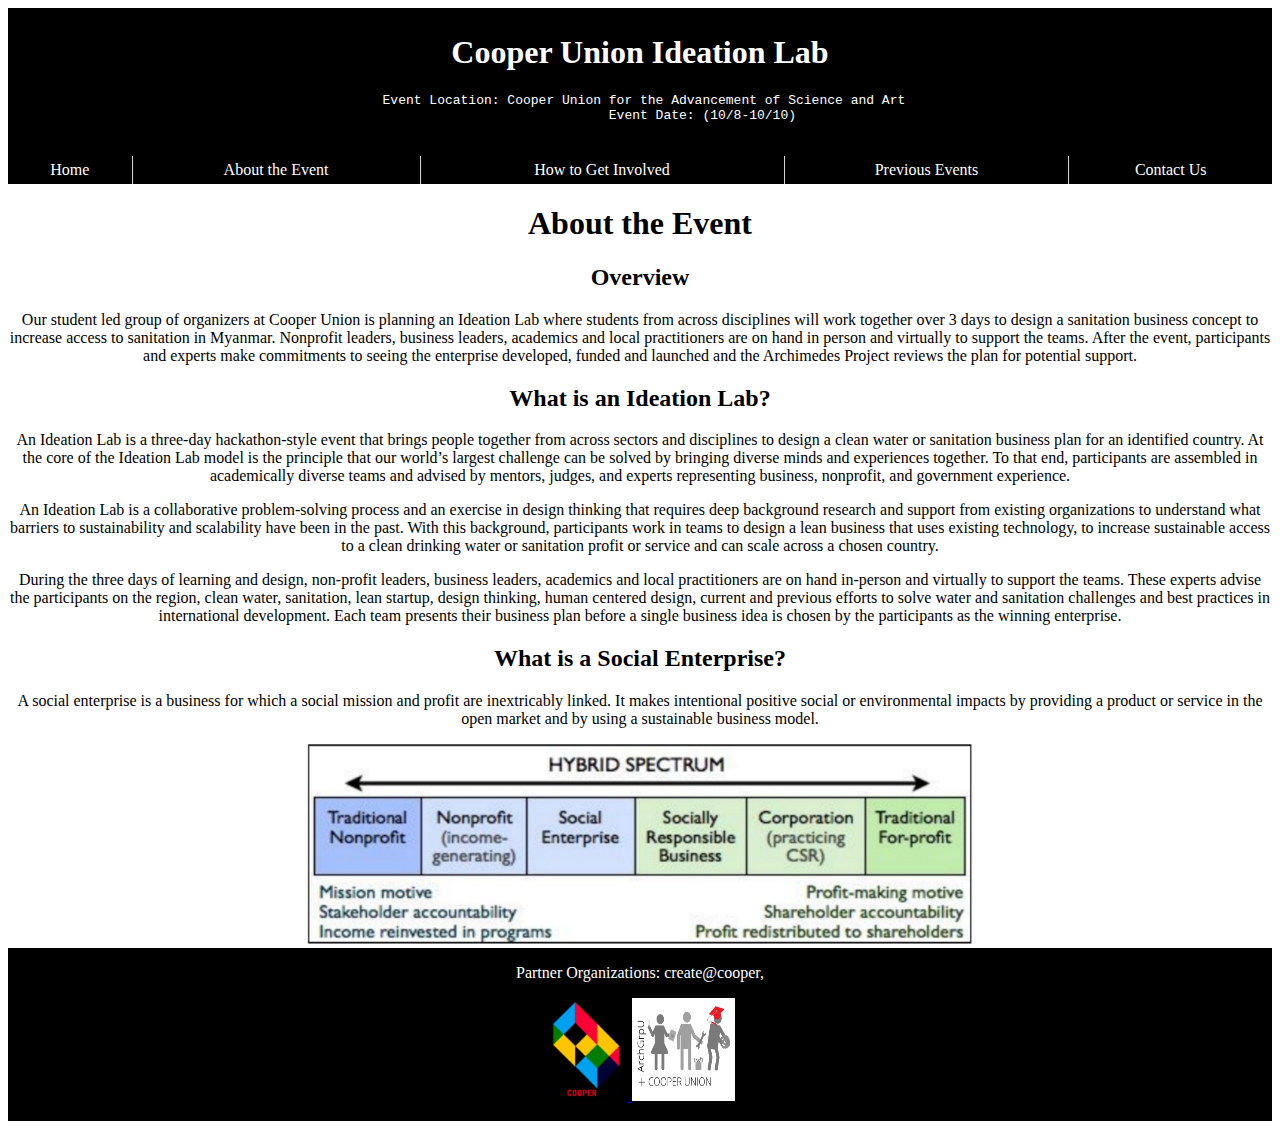
==== about.html @ f41524a2 "Add files via upload" ====
<!DOCTYPE html>
<html>
<head>
<link href ="navbar.css" rel = "stylesheet" type = "text/css" media = "all"/>
<title></title>
</head>
<body>



<div id = "header">
	<header>
		<h1>Cooper Union Ideation Lab</h1>
		<pre> Event Location: Cooper Union for the Advancement of Science and Art
		Event Date: (10/8-10/10)
		</pre>
	</header>
	<nav class = "main">
		<ul>
			<li><a href="index.html">Home</a></li>
			<li><a href="about.html">About the Event</a></li>
			<li><a href="involve.html">How to Get Involved</a></li>
			<li><a href="previous.html">Previous Events</a></li>
			<li><a href="contact.html">Contact Us</a></li>
		</ul>
	</nav>
</div>

<section>
<center>
<h1>About the Event</h1>
<h2>Overview</h2>
<p>
Our student led group of organizers at Cooper Union is planning an Ideation Lab where students from across disciplines will work together over 3 days to design a sanitation business concept to increase access to sanitation in Myanmar. Nonprofit leaders, business leaders, academics and local practitioners are on hand in person and virtually to support the teams. After the event, participants and experts make commitments to seeing the enterprise developed, funded and launched and the Archimedes Project reviews the plan for potential support.
</p>


<h2>What is an Ideation Lab?</h2>
<p>
An Ideation Lab is a three&#x2011;day hackathon&#x2011;style event that brings people together from across sectors and disciplines to design a clean water or sanitation business plan for an identified country. At the core of the Ideation Lab model is the principle that our world&#x2019;s largest challenge can be solved by bringing diverse minds and experiences together. To that end, participants are assembled in academically diverse teams and advised by mentors, judges, and experts representing business, nonprofit, and government experience.
</p>

<p>
An Ideation Lab is a collaborative problem&#x2011;solving process and an exercise in design thinking that requires deep background research and support from existing organizations to understand what barriers to sustainability and scalability have been in the past. With this background, participants work in teams to design a lean business that uses existing technology, to increase sustainable access to a clean drinking water or sanitation profit or service and can scale across a chosen country.
</p>

<p>
During the three days of learning and design, non&#x2011;profit leaders, business leaders, academics and local practitioners are on hand in&#x2011;person and virtually to support the teams. These experts advise the participants on the region, clean water, sanitation, lean startup, design thinking, human centered design, current and previous efforts to solve water and sanitation challenges and best practices in international development. Each team presents their business plan before a single business idea is chosen by the participants as the winning enterprise.
</p>


<h2> What is a Social Enterprise? </h2>
<p> A social enterprise is a business for which a social mission and profit are inextricably linked. It makes

intentional positive social or environmental impacts by providing a product or service in the open market

and by using a sustainable business model.</p>
<img src="socent.PNG" title="Social Enterprise" style="width:666px;height:200px;">
</center>
</section>

<footer>
Partner Organizations: create@cooper, <!sponsors, university center/department> <br>
<a href = "http://www.cooper.edu" target = "_blank">
<img src="cooperlogo.png" title="Go to the Cooper Website" style="width:82px;height:103px;">
</a>
<img src="archcoop.png" title="Cooper + Archimedes Project" style="width:103px;height:103px;">
</footer>

</body>
</html>
---- navbar.css ----
header {
    background-color:black;
    color:white;
    text-align:center;
    padding:5px;
}

ul, li{ list-style:none; margin:0; padding:0;}
.main ul{background-color:black;} 
.main a{color:white; display:block; padding:5px; text-decoration:none;} 
.main a:hover{background -color:#333333; text-decoration:none; color:white;}
.main > ul{ display:table; width:100%;} 
.main > ul > li{ display:table-cell; border-right:1px solid #d4d4d4;} 
.main > ul > li:last-child{ border-right:none;}
.main > ul > li > a{ text-align:center;}
.sp-width{ width:40%;}
 }
	
p {
    float:center;
    padding:10px;
	margin: 0.3cm, 8cm; 

}

footer {
    background-color:black;
    color:white;
    clear:both;
    text-align:center; 
	line-height: 50px; 
}
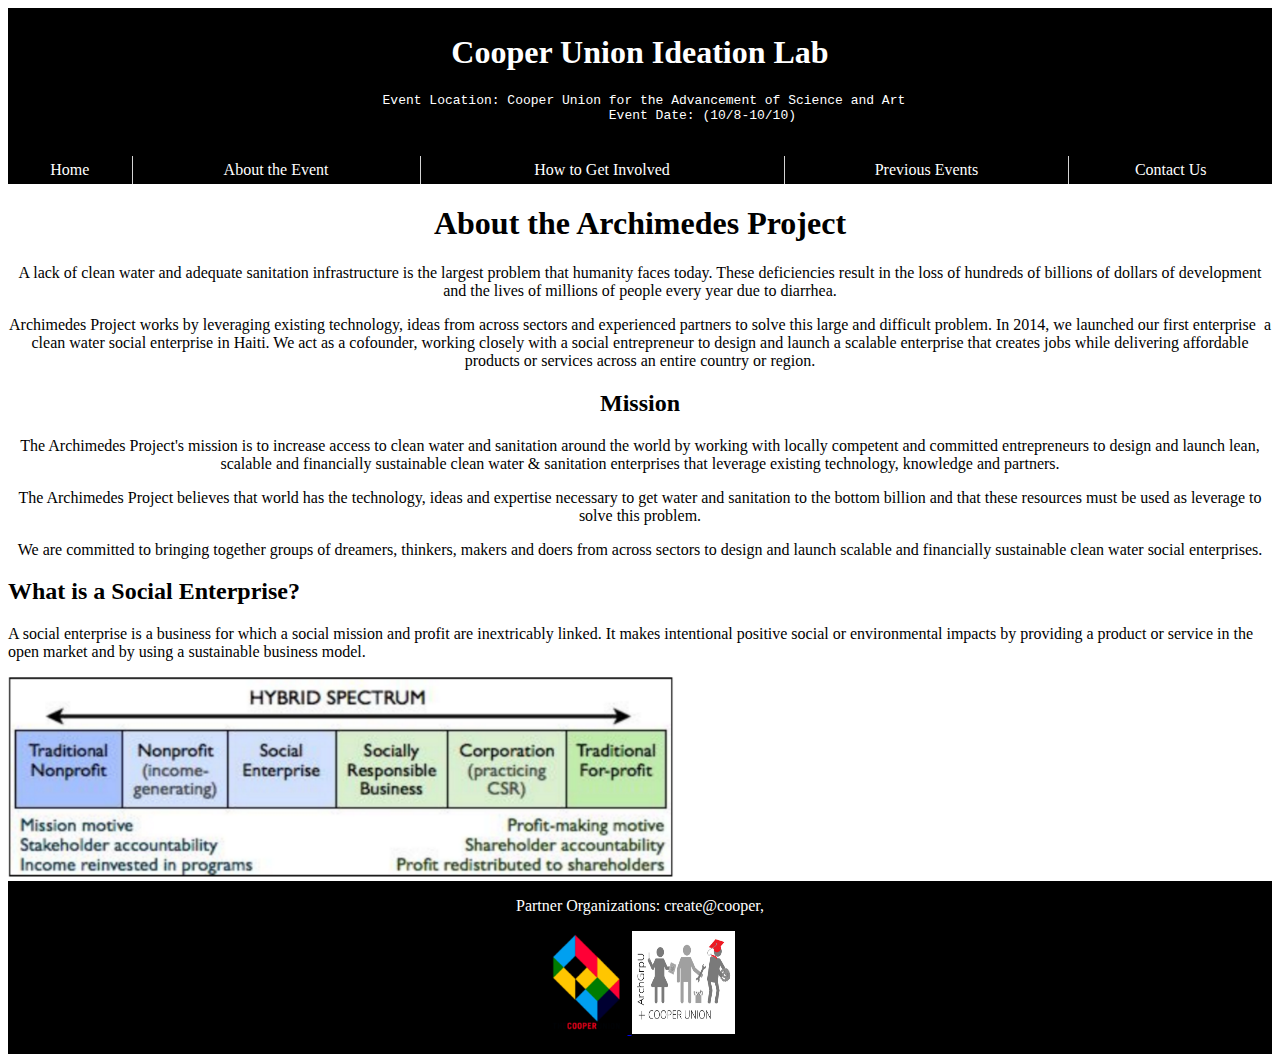
==== commit 796f0272: "Update about.html" ====
--- a/about.html
+++ b/about.html
@@ -2,7 +2,8 @@
 <html>
 <head>
 <link href ="navbar.css" rel = "stylesheet" type = "text/css" media = "all"/>
-<title></title>
+<title>About Ideation Lab</title>
+<link rel = "icon" href = "archcoop.png">
 </head>
 <body>
 
@@ -27,27 +28,43 @@
 </div>
 
 <section>
+
 <center>
-<h1>About the Event</h1>
-<h2>Overview</h2>
+<h1>About the Archimedes Project</h1>
+<p>A lack of clean water and adequate sanitation infrastructure is the largest problem that humanity faces today. 
+These deficiencies result in the loss of hundreds of billions of dollars of development and the lives of millions 
+of people every year due to diarrhea.</p>
+
+<p>Archimedes Project works by leveraging existing technology, ideas from across sectors and experienced
+partners to solve this large and difficult problem. In 2014, we launched our first enterprise ­ a clean water
+social enterprise in Haiti. We act as a co­founder, working closely with a social entrepreneur to design
+and launch a scalable enterprise that creates jobs while delivering affordable products or services across
+an entire country or region.</p>
+
+<h2>Mission</h2>
+<p>The Archimedes Project's mission is to increase access to clean water and sanitation
+
+around the world by working with locally competent and committed entrepreneurs to design and
+
+launch lean, scalable and financially sustainable clean water & sanitation enterprises that leverage
+
+existing technology, knowledge and partners.</p>
 <p>
-Our student led group of organizers at Cooper Union is planning an Ideation Lab where students from across disciplines will work together over 3 days to design a sanitation business concept to increase access to sanitation in Myanmar. Nonprofit leaders, business leaders, academics and local practitioners are on hand in person and virtually to support the teams. After the event, participants and experts make commitments to seeing the enterprise developed, funded and launched and the Archimedes Project reviews the plan for potential support.
+The Archimedes Project believes that world has the technology, ideas and expertise
+
+necessary to get water and sanitation to the bottom billion and that these resources must
+
+be used as leverage to solve this problem.
 </p>
+<p>
+We are committed to bringing together groups of dreamers, thinkers, makers and doers
 
+from across sectors to design and launch scalable and financially sustainable clean water
 
-<h2>What is an Ideation Lab?</h2>
-<p>
-An Ideation Lab is a three&#x2011;day hackathon&#x2011;style event that brings people together from across sectors and disciplines to design a clean water or sanitation business plan for an identified country. At the core of the Ideation Lab model is the principle that our world&#x2019;s largest challenge can be solved by bringing diverse minds and experiences together. To that end, participants are assembled in academically diverse teams and advised by mentors, judges, and experts representing business, nonprofit, and government experience.
+social enterprises.
 </p>
-
-<p>
-An Ideation Lab is a collaborative problem&#x2011;solving process and an exercise in design thinking that requires deep background research and support from existing organizations to understand what barriers to sustainability and scalability have been in the past. With this background, participants work in teams to design a lean business that uses existing technology, to increase sustainable access to a clean drinking water or sanitation profit or service and can scale across a chosen country.
-</p>
-
-<p>
-During the three days of learning and design, non&#x2011;profit leaders, business leaders, academics and local practitioners are on hand in&#x2011;person and virtually to support the teams. These experts advise the participants on the region, clean water, sanitation, lean startup, design thinking, human centered design, current and previous efforts to solve water and sanitation challenges and best practices in international development. Each team presents their business plan before a single business idea is chosen by the participants as the winning enterprise.
-</p>
-
+<p></p>
+</center>
 
 <h2> What is a Social Enterprise? </h2>
 <p> A social enterprise is a business for which a social mission and profit are inextricably linked. It makes
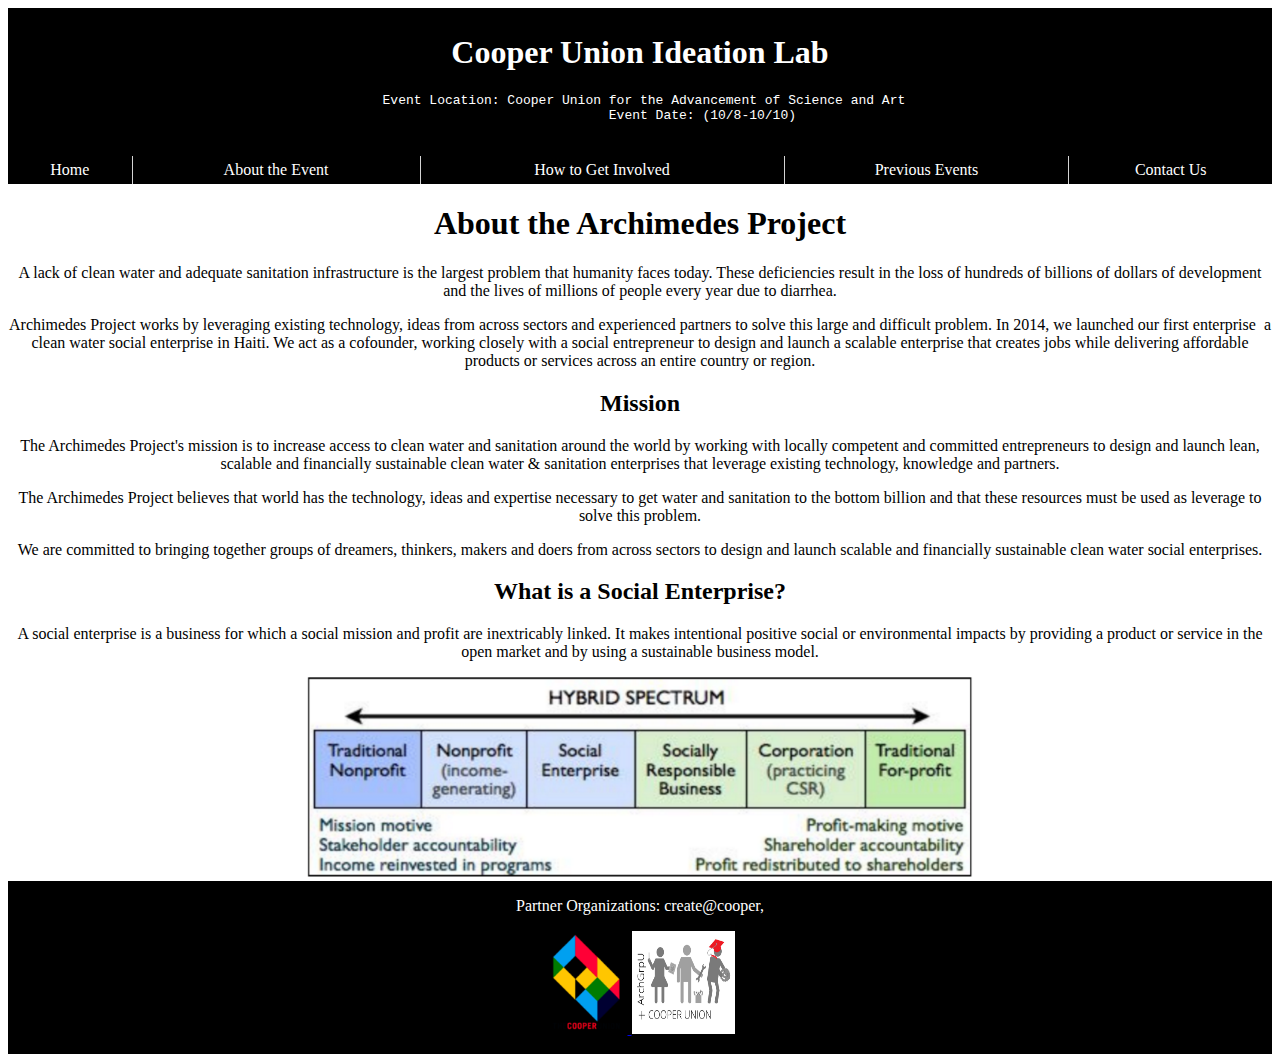
==== commit fff42317: "Update about.html" ====
--- a/about.html
+++ b/about.html
@@ -64,7 +64,7 @@
 social enterprises.
 </p>
 <p></p>
-</center>
+
 
 <h2> What is a Social Enterprise? </h2>
 <p> A social enterprise is a business for which a social mission and profit are inextricably linked. It makes
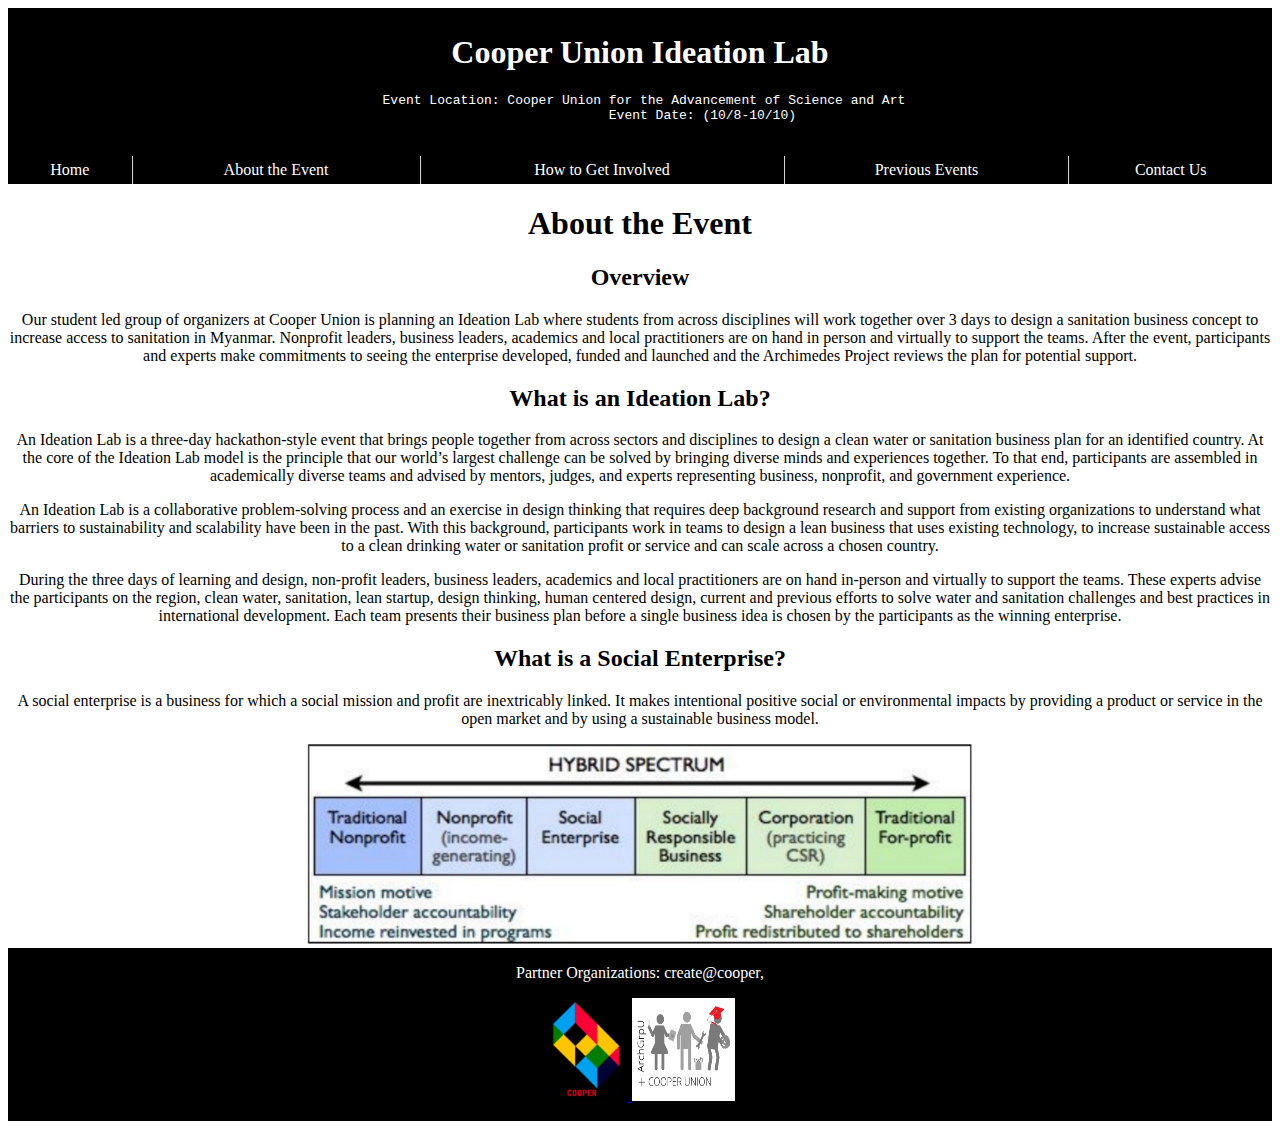
==== commit 3822a1a2: "added php for the contact form" ====
--- a/about.html
+++ b/about.html
@@ -28,42 +28,26 @@
 </div>
 
 <section>
+<center>
+<h1>About the Event</h1>
+<h2>Overview</h2>
+<p>
+Our student led group of organizers at Cooper Union is planning an Ideation Lab where students from across disciplines will work together over 3 days to design a sanitation business concept to increase access to sanitation in Myanmar. Nonprofit leaders, business leaders, academics and local practitioners are on hand in person and virtually to support the teams. After the event, participants and experts make commitments to seeing the enterprise developed, funded and launched and the Archimedes Project reviews the plan for potential support.
+</p>
 
-<center>
-<h1>About the Archimedes Project</h1>
-<p>A lack of clean water and adequate sanitation infrastructure is the largest problem that humanity faces today. 
-These deficiencies result in the loss of hundreds of billions of dollars of development and the lives of millions 
-of people every year due to diarrhea.</p>
 
-<p>Archimedes Project works by leveraging existing technology, ideas from across sectors and experienced
-partners to solve this large and difficult problem. In 2014, we launched our first enterprise ­ a clean water
-social enterprise in Haiti. We act as a co­founder, working closely with a social entrepreneur to design
-and launch a scalable enterprise that creates jobs while delivering affordable products or services across
-an entire country or region.</p>
+<h2>What is an Ideation Lab?</h2>
+<p>
+An Ideation Lab is a three&#x2011;day hackathon&#x2011;style event that brings people together from across sectors and disciplines to design a clean water or sanitation business plan for an identified country. At the core of the Ideation Lab model is the principle that our world&#x2019;s largest challenge can be solved by bringing diverse minds and experiences together. To that end, participants are assembled in academically diverse teams and advised by mentors, judges, and experts representing business, nonprofit, and government experience.
+</p>
 
-<h2>Mission</h2>
-<p>The Archimedes Project's mission is to increase access to clean water and sanitation
+<p>
+An Ideation Lab is a collaborative problem&#x2011;solving process and an exercise in design thinking that requires deep background research and support from existing organizations to understand what barriers to sustainability and scalability have been in the past. With this background, participants work in teams to design a lean business that uses existing technology, to increase sustainable access to a clean drinking water or sanitation profit or service and can scale across a chosen country.
+</p>
 
-around the world by working with locally competent and committed entrepreneurs to design and
-
-launch lean, scalable and financially sustainable clean water & sanitation enterprises that leverage
-
-existing technology, knowledge and partners.</p>
 <p>
-The Archimedes Project believes that world has the technology, ideas and expertise
-
-necessary to get water and sanitation to the bottom billion and that these resources must
-
-be used as leverage to solve this problem.
+During the three days of learning and design, non&#x2011;profit leaders, business leaders, academics and local practitioners are on hand in&#x2011;person and virtually to support the teams. These experts advise the participants on the region, clean water, sanitation, lean startup, design thinking, human centered design, current and previous efforts to solve water and sanitation challenges and best practices in international development. Each team presents their business plan before a single business idea is chosen by the participants as the winning enterprise.
 </p>
-<p>
-We are committed to bringing together groups of dreamers, thinkers, makers and doers
-
-from across sectors to design and launch scalable and financially sustainable clean water
-
-social enterprises.
-</p>
-<p></p>
 
 
 <h2> What is a Social Enterprise? </h2>
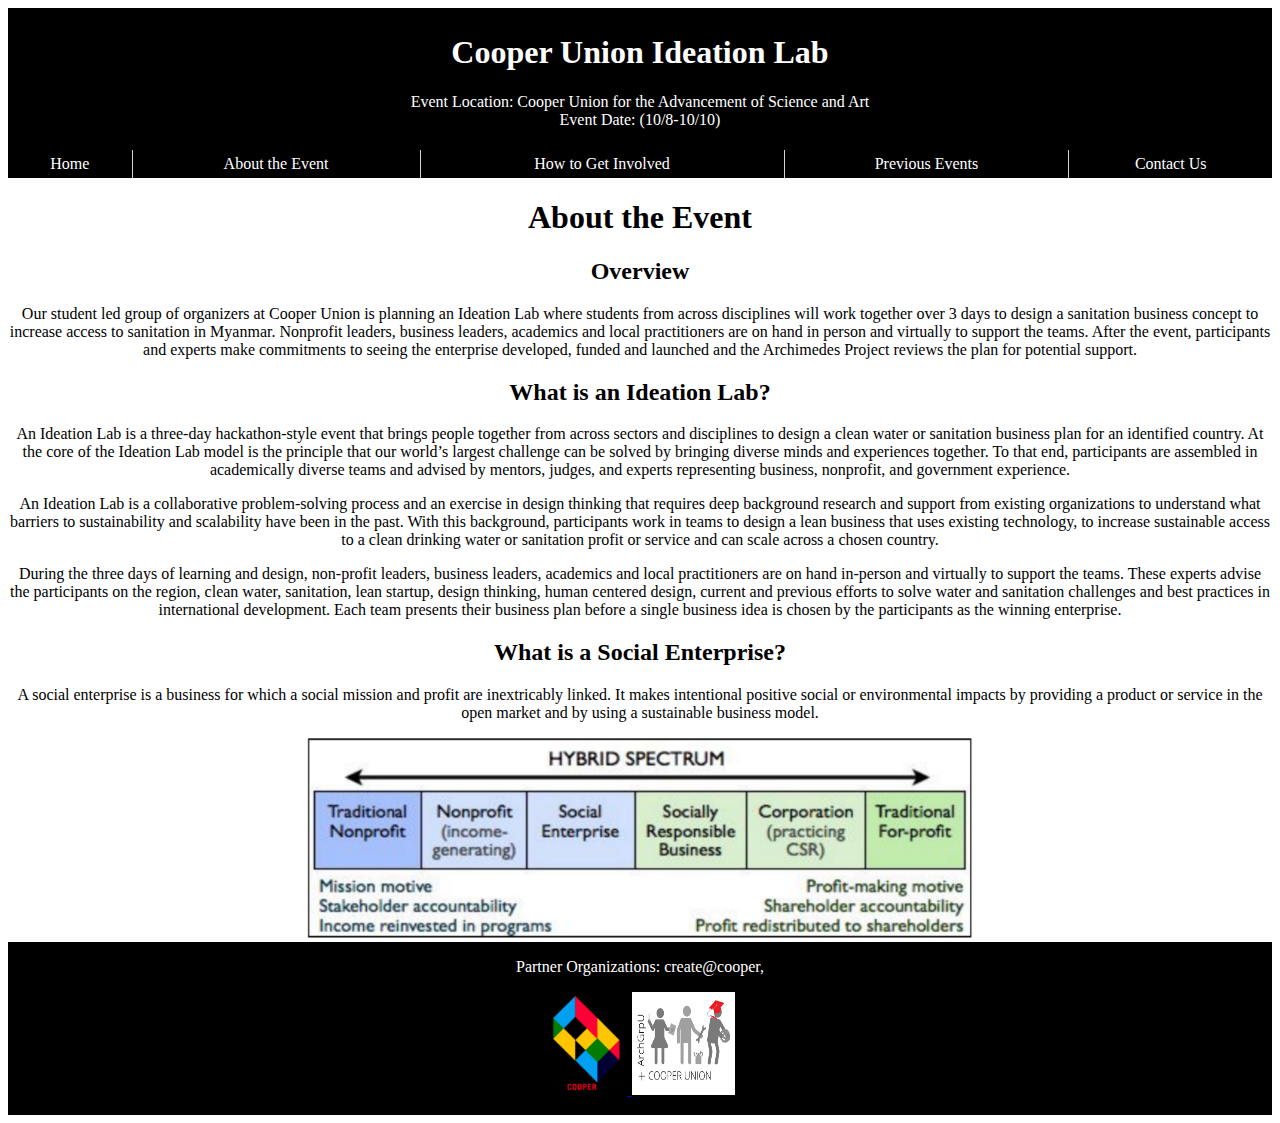
==== commit e9410632: "changed the header so it's centered" ====
--- a/about.html
+++ b/about.html
@@ -12,9 +12,9 @@
 <div id = "header">
 	<header>
 		<h1>Cooper Union Ideation Lab</h1>
-		<pre> Event Location: Cooper Union for the Advancement of Science and Art
-		Event Date: (10/8-10/10)
-		</pre>
+		<p> Event Location: Cooper Union for the Advancement of Science and Art
+		<br>Event Date: (10/8-10/10)
+		</p>
 	</header>
 	<nav class = "main">
 		<ul>
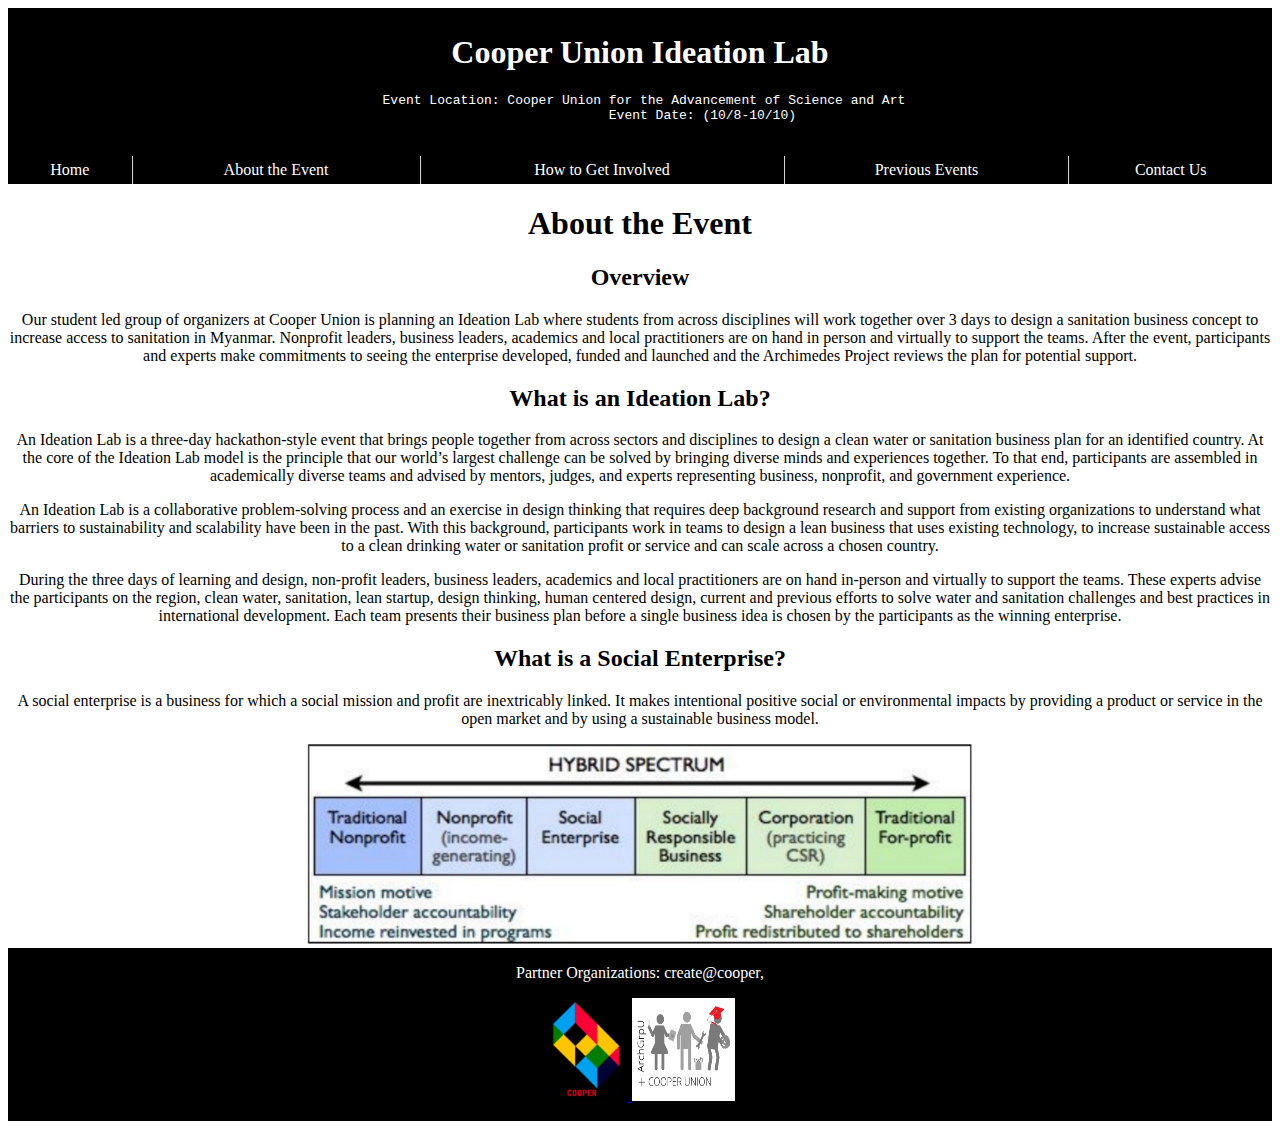
==== commit 3b5f433d: "new site" ====
--- a/about.html
+++ b/about.html
@@ -12,9 +12,9 @@
 <div id = "header">
 	<header>
 		<h1>Cooper Union Ideation Lab</h1>
-		<p> Event Location: Cooper Union for the Advancement of Science and Art
-		<br>Event Date: (10/8-10/10)
-		</p>
+		<pre> Event Location: Cooper Union for the Advancement of Science and Art
+		Event Date: (10/8-10/10)
+		</pre>
 	</header>
 	<nav class = "main">
 		<ul>
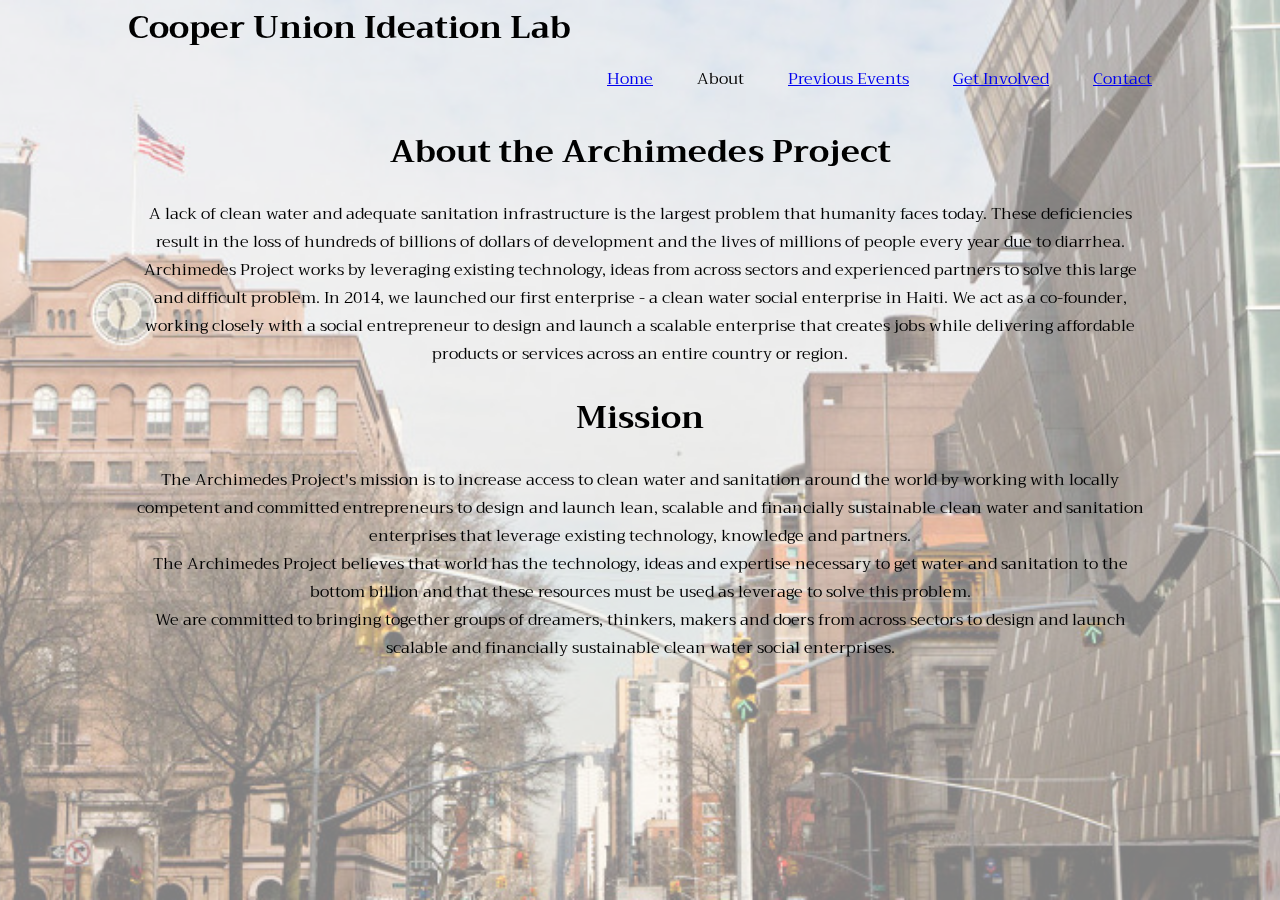
==== commit 97f1d66d: "new redesigned site" ====
--- a/about.html
+++ b/about.html
@@ -1,72 +1,48 @@
 <!DOCTYPE html>
 <html>
 <head>
-<link href ="navbar.css" rel = "stylesheet" type = "text/css" media = "all"/>
-<title>About Ideation Lab</title>
-<link rel = "icon" href = "archcoop.png">
+	<title>About Ideation Lab</title>
+	<link rel="stylesheet" href="style/about.css"></link>
+	<link rel = "stylesheet" href = "style/nav.css"></link> 
+	<link href="https://fonts.googleapis.com/css?family=Quattrocento|Trirong" rel="stylesheet">
+	<meta charset = "UTF-8">
+	<link rel = "icon" href = "img/archcoop.png">
 </head>
-<body>
 
 
 
-<div id = "header">
-	<header>
-		<h1>Cooper Union Ideation Lab</h1>
-		<pre> Event Location: Cooper Union for the Advancement of Science and Art
-		Event Date: (10/8-10/10)
-		</pre>
-	</header>
-	<nav class = "main">
-		<ul>
-			<li><a href="index.html">Home</a></li>
-			<li><a href="about.html">About the Event</a></li>
-			<li><a href="involve.html">How to Get Involved</a></li>
-			<li><a href="previous.html">Previous Events</a></li>
-			<li><a href="contact.html">Contact Us</a></li>
-		</ul>
+<body>
+	<div class = "background img1"></div>
+<header>
+
+	<h1>Cooper Union Ideation Lab </h1>
+	<nav>
+		<ul><a href = "index.html">Home</a></ul>
+		<ul>About</ul>
+		<ul><a href = "events.html">Previous Events</a></ul>
+		<ul><a href = "involve.html">Get Involved</a></ul>
+		<ul><a href = "contact.html">Contact</a></ul>
 	</nav>
-</div>
 
-<section>
-<center>
-<h1>About the Event</h1>
-<h2>Overview</h2>
-<p>
-Our student led group of organizers at Cooper Union is planning an Ideation Lab where students from across disciplines will work together over 3 days to design a sanitation business concept to increase access to sanitation in Myanmar. Nonprofit leaders, business leaders, academics and local practitioners are on hand in person and virtually to support the teams. After the event, participants and experts make commitments to seeing the enterprise developed, funded and launched and the Archimedes Project reviews the plan for potential support.
-</p>
+</header>
 
 
-<h2>What is an Ideation Lab?</h2>
-<p>
-An Ideation Lab is a three&#x2011;day hackathon&#x2011;style event that brings people together from across sectors and disciplines to design a clean water or sanitation business plan for an identified country. At the core of the Ideation Lab model is the principle that our world&#x2019;s largest challenge can be solved by bringing diverse minds and experiences together. To that end, participants are assembled in academically diverse teams and advised by mentors, judges, and experts representing business, nonprofit, and government experience.
-</p>
+	<div id = "about_page">
+		<div class = "about_text">
+		<h1>About the Archimedes Project</h1>
+		<p>A lack of clean water and adequate sanitation infrastructure is the largest problem that humanity faces today. These deficiencies result in the loss of hundreds of billions of dollars of development and the lives of millions of people every year due to diarrhea.
+		<br>
+		Archimedes Project works by leveraging existing technology, ideas from across sectors and experienced partners to solve this large and difficult problem. In 2014, we launched our first enterprise - a clean water social enterprise in Haiti. We act as a co-founder, working closely with a social entrepreneur to design and launch a scalable enterprise that creates jobs while delivering affordable products or services across an entire country or region.
+		</p>
 
-<p>
-An Ideation Lab is a collaborative problem&#x2011;solving process and an exercise in design thinking that requires deep background research and support from existing organizations to understand what barriers to sustainability and scalability have been in the past. With this background, participants work in teams to design a lean business that uses existing technology, to increase sustainable access to a clean drinking water or sanitation profit or service and can scale across a chosen country.
-</p>
+		<h1>Mission</h1>
+		<p>The Archimedes Project's mission is to increase access to clean water and sanitation around the world by working with locally competent and committed entrepreneurs to design and launch lean, scalable and financially sustainable clean water and sanitation enterprises that leverage existing technology, knowledge and partners.
+		<br>
+		The Archimedes Project believes that world has the technology, ideas and expertise necessary to get water and sanitation to the bottom billion and that these resources must be used as leverage to solve this problem.
+		<br>
+		We are committed to bringing together groups of dreamers, thinkers, makers and doers from across sectors to design and launch scalable and financially sustainable clean water social enterprises.</p>
+		</div>
+	</div>
+</body>
 
-<p>
-During the three days of learning and design, non&#x2011;profit leaders, business leaders, academics and local practitioners are on hand in&#x2011;person and virtually to support the teams. These experts advise the participants on the region, clean water, sanitation, lean startup, design thinking, human centered design, current and previous efforts to solve water and sanitation challenges and best practices in international development. Each team presents their business plan before a single business idea is chosen by the participants as the winning enterprise.
-</p>
-
-
-<h2> What is a Social Enterprise? </h2>
-<p> A social enterprise is a business for which a social mission and profit are inextricably linked. It makes
-
-intentional positive social or environmental impacts by providing a product or service in the open market
-
-and by using a sustainable business model.</p>
-<img src="socent.PNG" title="Social Enterprise" style="width:666px;height:200px;">
-</center>
-</section>
-
-<footer>
-Partner Organizations: create@cooper, <!sponsors, university center/department> <br>
-<a href = "http://www.cooper.edu" target = "_blank">
-<img src="cooperlogo.png" title="Go to the Cooper Website" style="width:82px;height:103px;">
-</a>
-<img src="archcoop.png" title="Cooper + Archimedes Project" style="width:103px;height:103px;">
-</footer>
-
-</body>
-</html>
+</html>--- a/style/about.css
+++ b/style/about.css
@@ -0,0 +1,20 @@
+body{
+	height: 100vh;
+	width: 100%;
+	margin: 0;
+	font-family: 'Trirong', serif;
+	text-align: center;
+}
+
+
+#about_page{
+	margin: 0;
+	padding-left: 10%;
+	padding-right: 10%;
+	height: 100vh;
+	background-color: rgba(255,255,255, 0.5);
+}
+
+.about_text{
+	padding-top:10%;
+}--- a/style/nav.css
+++ b/style/nav.css
@@ -0,0 +1,42 @@
+header{
+	position: fixed;
+	top: 0px;
+	padding-left: 10%;
+	padding-right: 10%;
+	width: 80%;
+	height: 60px;
+	margin: 0px;
+	z-index: 3;
+}
+
+header h1{
+	display: inline; 
+	float: left;
+	margin: 0;
+}
+
+nav{
+	position: relative;
+	float: right;
+	margin-top: 10px;
+}
+
+ul{
+	display: inline;
+	margin: 0;
+}
+
+.background{
+	position: fixed;
+	height:100vh;
+	width: 100vw;
+	background-position: center;
+	background-size: cover;
+	background-repeat: no-repeat;
+	z-index: -1;
+	margin-top: 0;
+}
+
+.img1{
+	background-image: url('../img/background.jpg');
+}